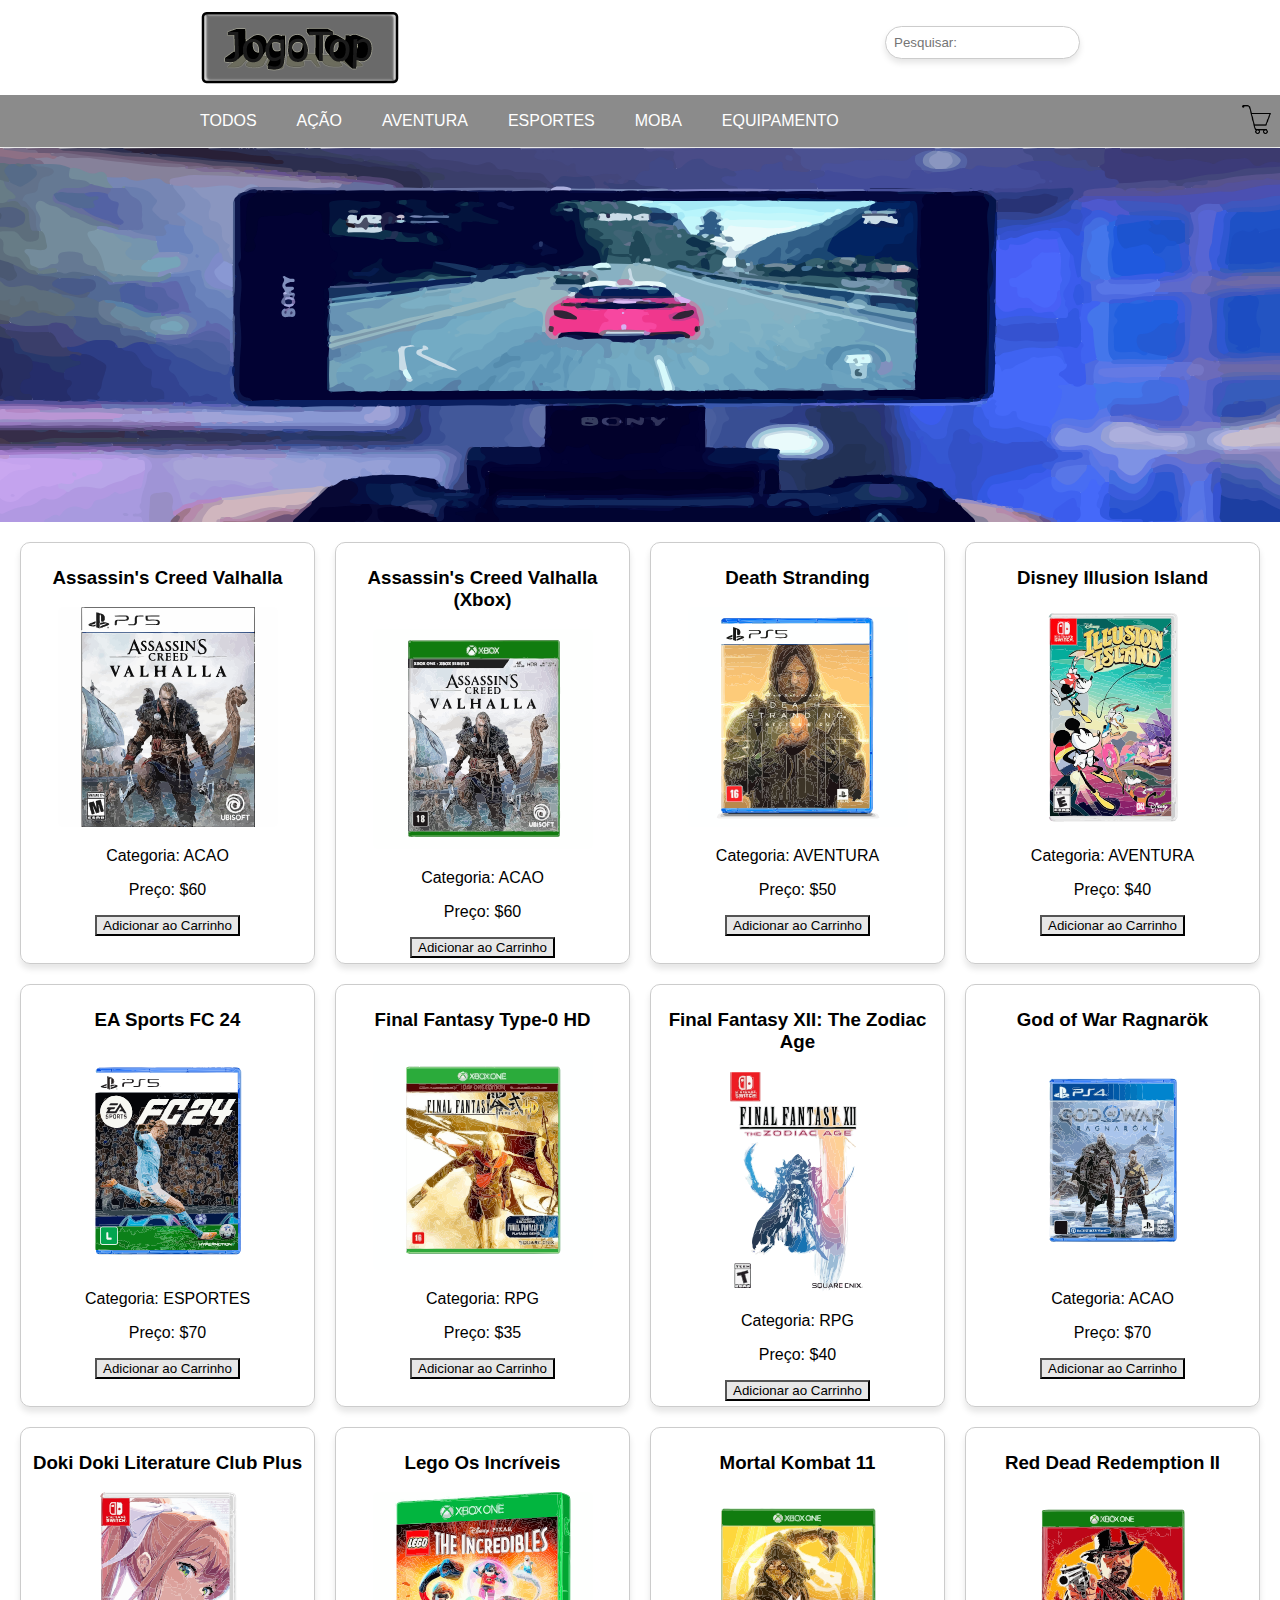
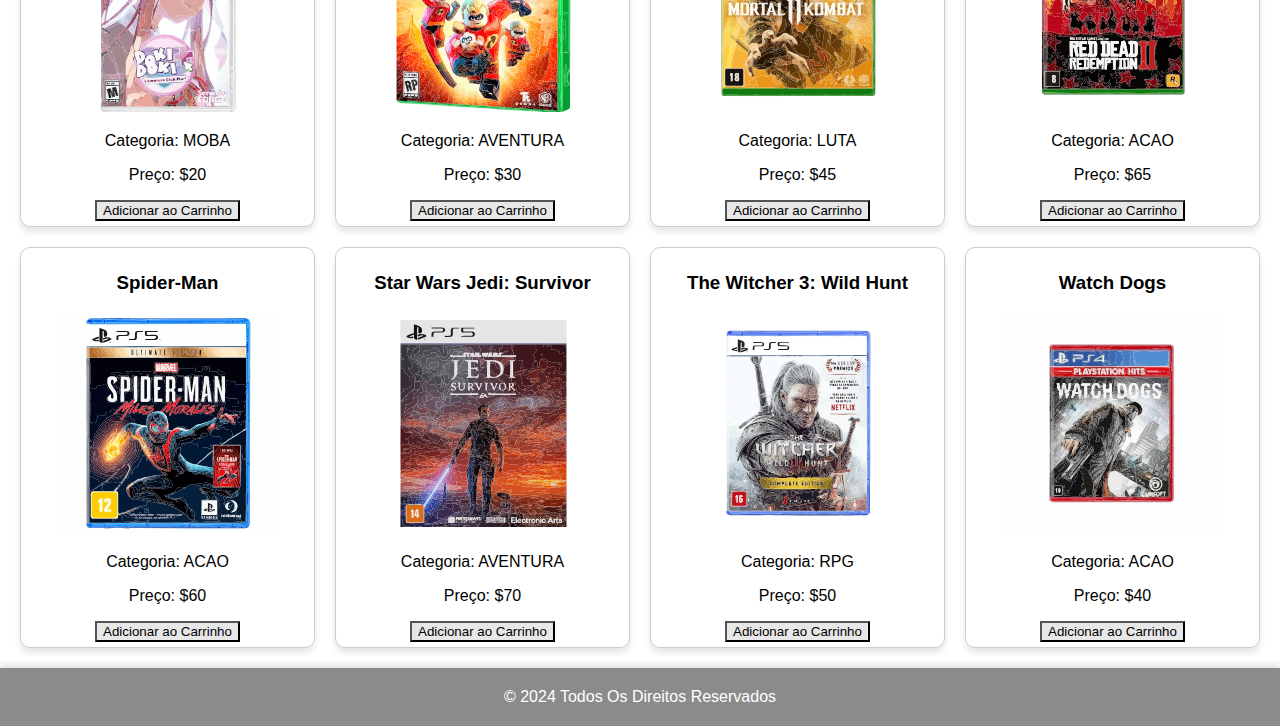
==== index.html @ 665fdfae "comit inicial loja games com jogos" ====
<!DOCTYPE html>
<html lang="en">
<head>
    <meta charset="UTF-8">
    <meta name="viewport" content="width=device-width, initial-scale=1.0">
    <title>JogoTop</title>
    <link rel="stylesheet" href="styles.css">
    <link href="https://fonts.googleapis.com/css?family=Josefin+Sans&display=swap" rel="stylesheet">
    <script>
        window.onload = function(){
            slide1();
        };
        function slide1() {
            document.getElementById('img').src = 'img/slide/slide1.svg';
            setTimeout('slide3()', 3000);
        }
        function slide2() {
            document.getElementById('img').src = 'img/slide/slide2.svg';
            setTimeout('slide1()', 3000);
        }
        function slide3() {
            document.getElementById('img').src = 'img/slide/slide3.svg';
            setTimeout('slide2()', 3000);
        }
    </script>
</head>
<body>
<header>
    <div class="header_top">
        <div class="header_logo">
            <img src='logo.png' alt="Logo da sua empresa">
        </div>
        <div class="header_search">
            <input type="search" class="s" id="search"name="search" placeholder="Pesquisar:">
        </div>
    </div>
    <div class="header_main">
        <nav class="header_categories">
            <ul>
                <li data-category="TODAS">Todos</li>
                <li data-category="ACAO">Ação</li>
                <li data-category="AVENTURA">Aventura</li>
                <li data-category="ESPORTES">Esportes</li>
                <li data-category="MOBA">MOBA</li>
                <li data-category="EQUIPAMENTO">Equipamento</li>
            </ul>
        </nav>
        <div class="header_cart" id="cart">
            <a href="carrinho.html">
                <img src="cart-icon.png" alt="Carrinho de compras">
                <span class="cart-badge" id="cart-count"></span>
            </a>
        </div>
    </div>
</header>
<div class="container_slider">
    <img id="img" src="" alt="Banner Slider">
</div>
<main>
    <div id="product-list"></div>
</main>
<footer class="main_footer">
    &copy; 2024 Todos Os Direitos Reservados
</footer>
<script src="script.js"></script>
</body>
</html>
---- styles.css ----
/* Reset de estilos padrão */
body {
    font-family: Arial, sans-serif;
    margin: 0;
    padding: 0;
}

/* Estilos para o header */
header {
    background-color: #8b8b8b;
    color: #fff;
    padding: 0px;
    box-shadow: 0px 4px 6px rgba(0, 0, 0, 0.1); /* Adiciona sombra no header */
}

.header_top {
    display: flex;
    justify-content: space-between;
    align-items: center;
    background-color: white; /* Fundo branco para a parte superior */
    padding: 5px 200px; /* Logo e Barra de Pesquisa */
}

.header_main {
    display: flex;
    justify-content: space-between; /* Ajusta o espaço entre os itens */
    align-items: center;
    padding: 1px 0; /* Padding ajustado */
}

/* Estilos para o logo */
.header_logo img {
    max-width: 200px; /* Aumenta um pouco o tamanho do logo */
    height: auto; /* Mantém a proporção */
    display: block; /* Remove espaços extras */
    padding: 5px 0px;
}

/* Estilos para a barra de pesquisa */
.header_search input {
    padding: 1px; /* Aumenta o espaçamento interno */
    border-radius: 20px; /* Bordas arredondadas */
    border: 1px solid #ccc; /* Borda cinza */
    transition: width 0.3s ease; /* Adiciona transição suave ao expandir */
    margin-top: auto;
    width: 200px; /* Largura inicial */
    box-shadow: 0px 4px 6px rgba(0, 0, 0, 0.1); /* Adiciona sombra */
}

.header_search input:focus {
    width: 300px; /* Largura expandida ao foco */
}

/* Estilos para a lista de categorias */
.header_categories ul {
    list-style-type: none;
    padding: 0;
    margin: 0;
    display: flex;
    align-items: center; /* Centraliza verticalmente os itens */
    padding: 1px 200px;
}

.header_categories li {
    float: left;
    margin-right: 40px; /* Aumenta o espaçamento entre os itens */
    font-size: 16px; /* Ajusta o tamanho da fonte */
    transition: color 0.3s ease; /* Transição suave na mudança de cor */
    cursor: pointer;
    text-decoration: none;
    text-transform: uppercase;
}

.header_categories li:hover {
    color: #000; /* Cor preta ao passar o mouse */
    background: #bebebe;
}

/* Estilos para o badge do carrinho */
.cart-badge {
    background-color: red;
    color: white;
    border-radius: 50%;
    padding: 5px 10px;
    font-size: 12px;
    position: absolute;
    top: -10px; /* Ajuste para posicionar corretamente */
    right: +25px; /* Ajuste para posicionar corretamente */
    display: none; /* Inicialmente escondido */
}

/* Estilos para o carrinho */
.header_cart {
    padding: 8px;
    border-radius: 20px;
    position: relative; /* Necessário para o posicionamento do badge */
}

.header_cart img {
    height: 30px;
    cursor: pointer;
}

/* Estilos para o container do slider */
.container_slider {
    max-width: 100%;
    height: 375px; /* Altura reduzida para 320px */
    overflow: hidden; /* Esconde conteúdo que ultrapassa a altura do container */
}

/* Estilos para a imagem do banner */
.container_slider img {
    width: 100%; /* Garante que a imagem ocupe toda a largura do container */
    height: 100%; /* Garante que a imagem ocupe toda a altura do container */
    object-fit: cover; /* Redimensiona a imagem mantendo a proporção e cobrindo o container */
}

/* Estilos para o título principal */
header h1 {
    margin: 0;
}

/* Estilos para o conteúdo principal */
main {
    display: flex;
}

/* Estilos para a barra lateral */
#sidebar {
    width: 200px;
    background-color: #f4f4f4;
    padding: 10px;
}

/* Estilos para a barra lateral de pesquisa */
#search {
    width: 100%;
    padding: 8px;
    border-radius: 20px;
    border: 1px solid #ccc;
    margin-bottom: 10px;
    box-sizing: border-box; /* Inclui padding na largura total */
}

/* Estilos para a lista de categorias na barra lateral */
#categories {
    list-style-type: none;
    padding: 0;
}

#categories li {
    cursor: pointer;
    padding: 8px;
    border-radius: 5px;
    margin-bottom: 5px;
    transition: background-color 0.3s ease; /* Transição suave na mudança de cor */
}

#categories li:hover {
    background-color: #ddd; /* Cor de fundo ao passar o mouse */
}

#categories li.active {
    background-color: #ddd;
}

/* Estilos para a lista de produtos */
#product-list {
    flex-grow: 1;
    padding: 10px;
    display: flex;
    flex-wrap: wrap;
    justify-content: space-around; /* Centraliza os itens */
}

/* Estilos para os cards de produtos */
.product {
    width: calc(25.0% - 20px); /* Reduz o tamanho do card */
    margin: 10px;
    border: 1px solid #ccc;
    padding: 5px;
    text-align: center;
    box-sizing: border-box;
    overflow: hidden;
    border-radius: 10px; /* Borda arredondada */
    box-shadow: 0px 5px 6px rgba(0, 0, 0, 0.1); /* Sombra no card */
    transition: transform 0.3s ease; /* Transição suave na transformação */
}

.product:hover {
    transform: translateY(-5px); /* Efeito de levantar ao passar o mouse */
}

.product img {
    max-width: 100%;
    max-height: 220px; /* Reduz a altura da imagem */
    object-fit: cover;
    border-radius: 5px; /* Borda arredondada para a imagem */
}

/* Estilos para o botão "Adicionar ao Carrinho" */
.product button {
    background: #e7e7e7;
}

/* Estilos para o footer */
.main_footer {
    background-color: #8b8b8b; /* Cor de fundo */
    color: white; /* Cor do texto */
    text-align: center; /* Centraliza o texto */
    padding: 20px 0; /* Espaçamento interno */
    position: relative;
    bottom: 0;
    width: 100%;
    box-shadow: 0px -4px 6px rgba(0, 0, 0, 0.1); /* Adiciona sombra no footer */
}

/*carrinho stylos*/
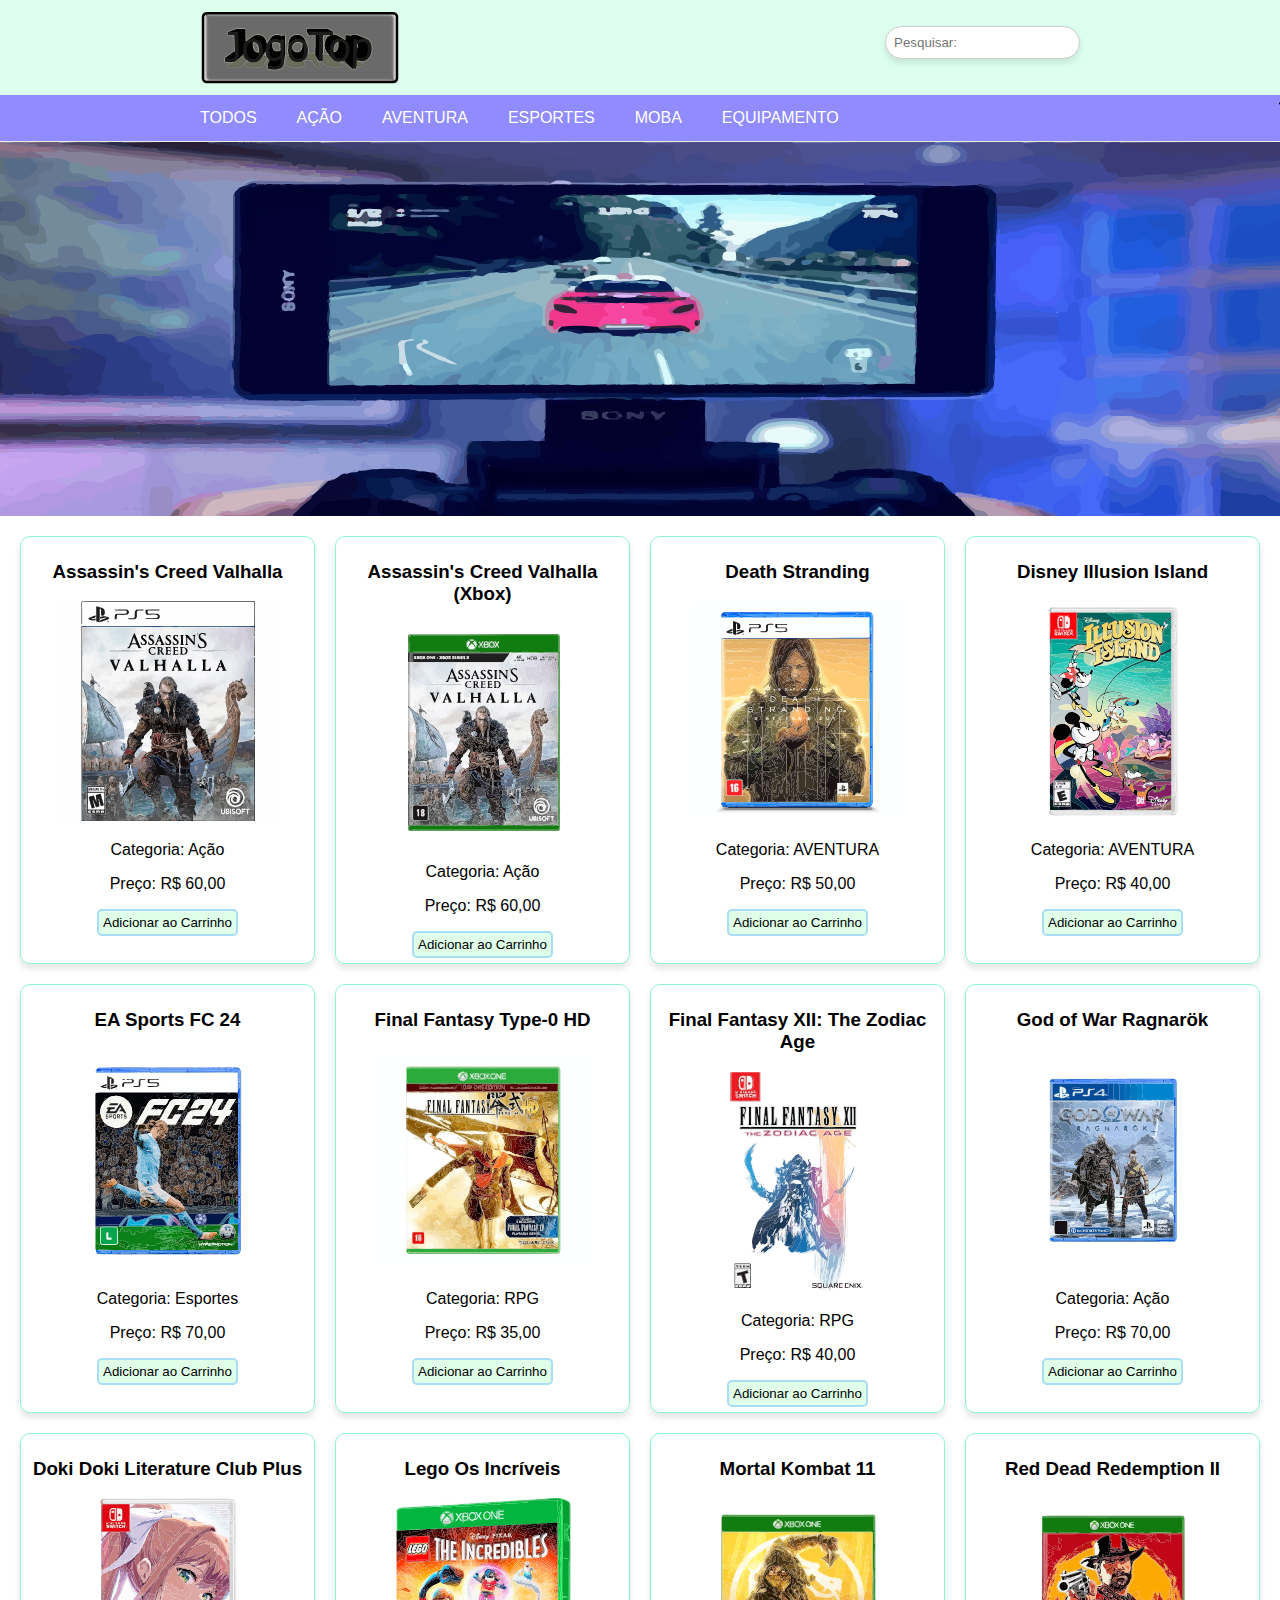
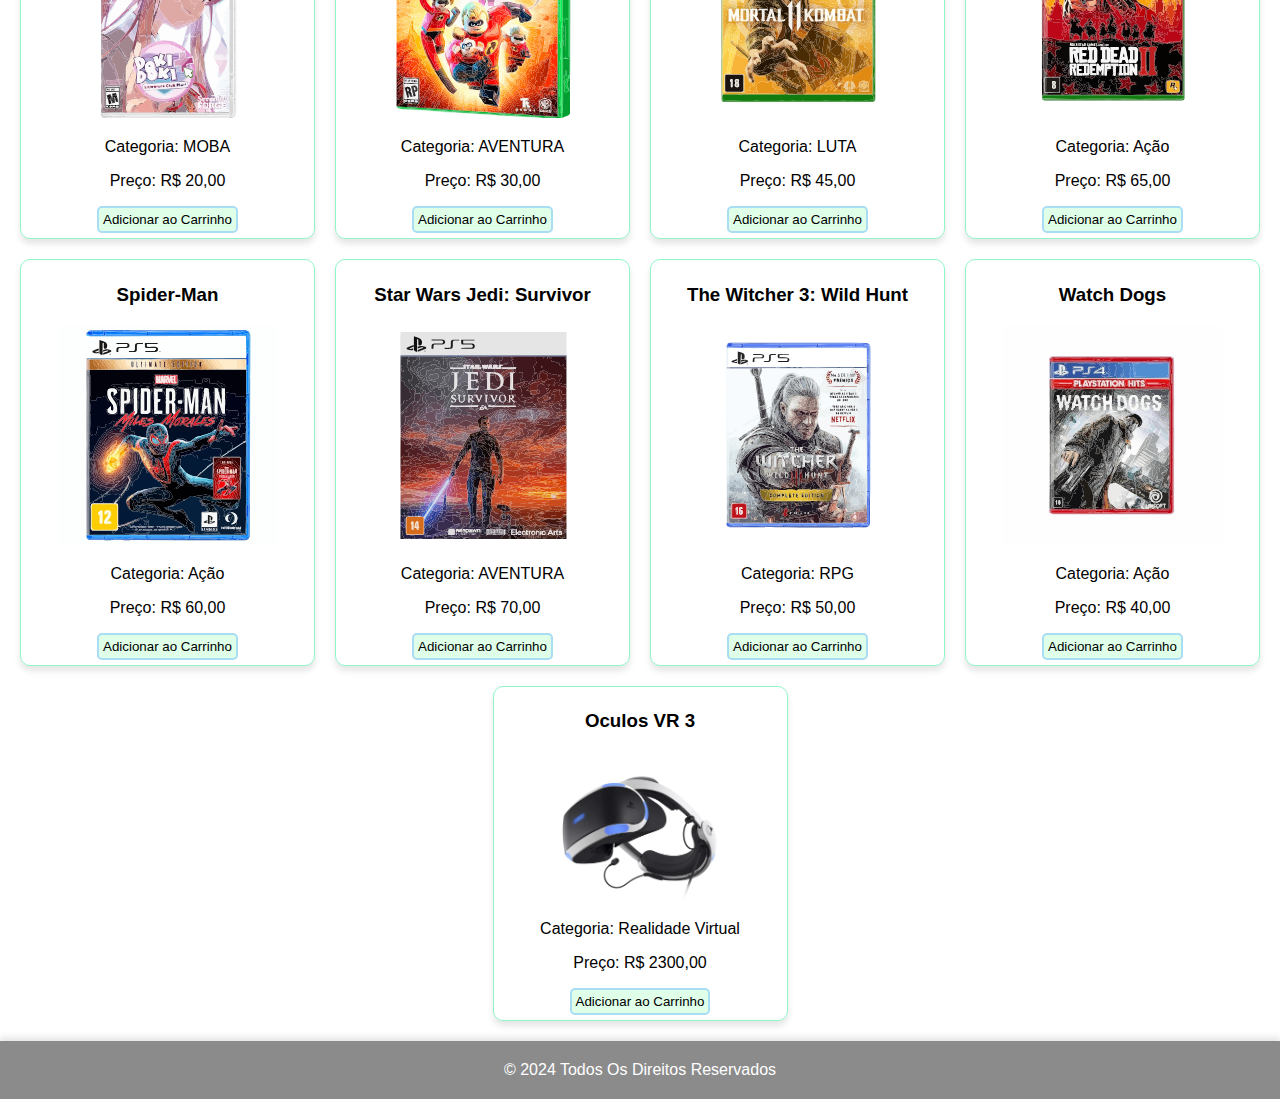
==== commit 0f47afac: "ajustes html" ====
--- a/index.html
+++ b/index.html
@@ -38,11 +38,11 @@
         <nav class="header_categories">
             <ul>
                 <li data-category="TODAS">Todos</li>
-                <li data-category="ACAO">Ação</li>
+                <li data-category="Ação">Ação</li>
                 <li data-category="AVENTURA">Aventura</li>
-                <li data-category="ESPORTES">Esportes</li>
+                <li data-category="Esportes">Esportes</li>
                 <li data-category="MOBA">MOBA</li>
-                <li data-category="EQUIPAMENTO">Equipamento</li>
+                <li data-category="Realidade Virtual">Equipamento</li>
             </ul>
         </nav>
         <div class="header_cart" id="cart">
--- a/styles.css
+++ b/styles.css
@@ -7,7 +7,7 @@
 
 /* Estilos para o header */
 header {
-    background-color: #8b8b8b;
+    background-color: #8f8afffc;
     color: #fff;
     padding: 0px;
     box-shadow: 0px 4px 6px rgba(0, 0, 0, 0.1); /* Adiciona sombra no header */
@@ -17,7 +17,7 @@
     display: flex;
     justify-content: space-between;
     align-items: center;
-    background-color: white; /* Fundo branco para a parte superior */
+    background-color: #dcfff0; /* Fundo branco para a parte superior */
     padding: 5px 200px; /* Logo e Barra de Pesquisa */
 }
 
@@ -84,8 +84,7 @@
     padding: 5px 10px;
     font-size: 12px;
     position: absolute;
-    top: -10px; /* Ajuste para posicionar corretamente */
-    right: +25px; /* Ajuste para posicionar corretamente */
+    top: -20px; /* Ajuste para posicionar corretamente */
     display: none; /* Inicialmente escondido */
 }
 
@@ -94,6 +93,7 @@
     padding: 8px;
     border-radius: 20px;
     position: relative; /* Necessário para o posicionamento do badge */
+    padding: 5px 200px;
 }
 
 .header_cart img {
@@ -177,7 +177,7 @@
 .product {
     width: calc(25.0% - 20px); /* Reduz o tamanho do card */
     margin: 10px;
-    border: 1px solid #ccc;
+    border: 1px solid #6ff2b9c4;
     padding: 5px;
     text-align: center;
     box-sizing: border-box;
@@ -200,8 +200,11 @@
 
 /* Estilos para o botão "Adicionar ao Carrinho" */
 .product button {
-    background: #e7e7e7;
-}
+    background: #caffda99;
+    border: 2.3px solid #a8ddf3;
+    border-radius: 5px;
+    padding: 4px;
+}  
 
 /* Estilos para o footer */
 .main_footer {
